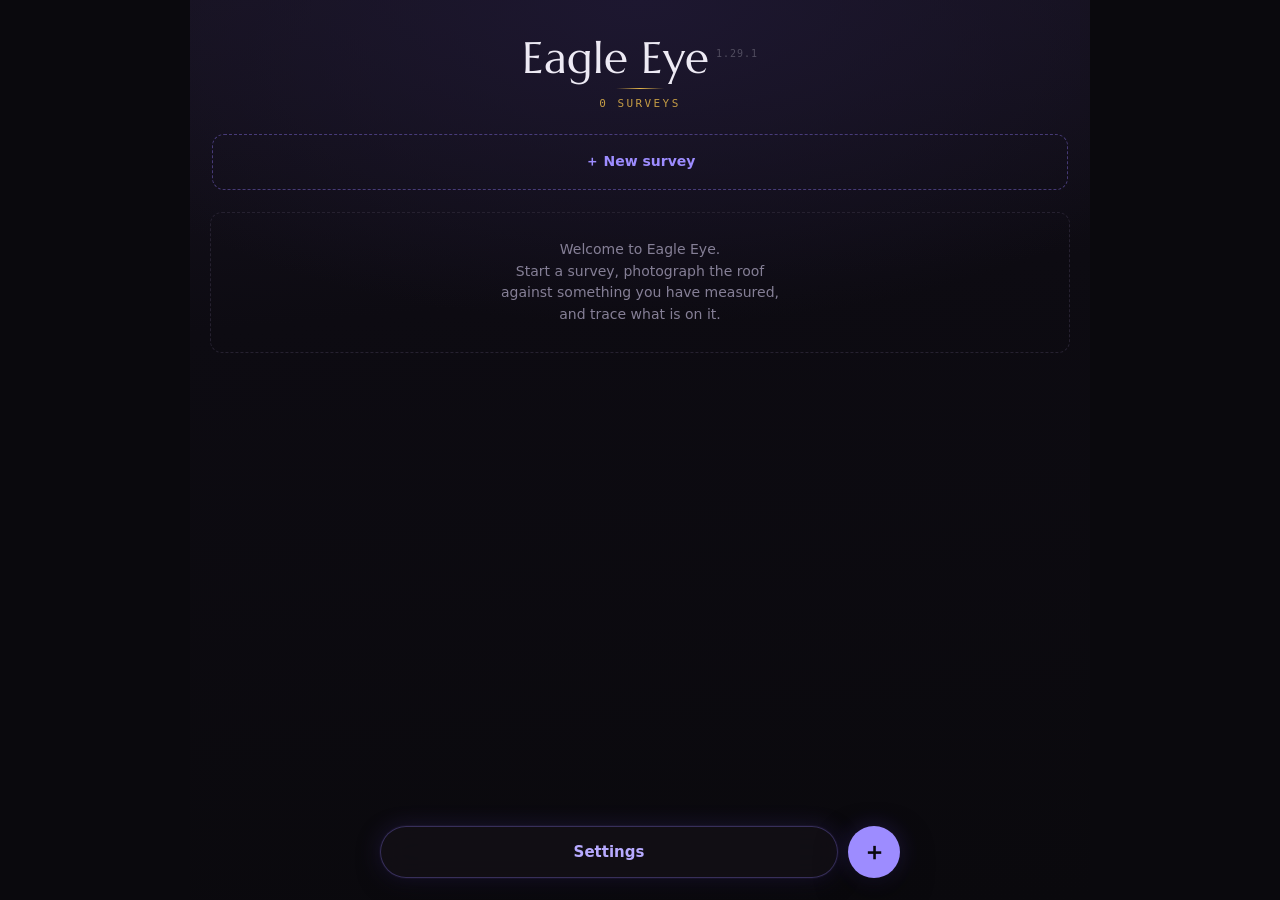
==== index.html @ 77078036 "v1.29.1 - levelling stops counting the compass as wobble FIELD REPORT: the deck reading "takes a lot" ====
<!DOCTYPE html>
<html lang="en">
<head>
<meta charset="utf-8">
<meta name="viewport" content="width=device-width, initial-scale=1, viewport-fit=cover, user-scalable=no">
<title>Eagle Eye</title>
<meta name="description" content="Roof survey — dimensions, heights and a HelioScope-ready KML from an iPhone camera.">
<meta name="apple-mobile-web-app-capable" content="yes">
<meta name="mobile-web-app-capable" content="yes">
<meta name="apple-mobile-web-app-status-bar-style" content="black-translucent">
<meta name="apple-mobile-web-app-title" content="Eagle Eye">
<meta name="theme-color" content="#0A090D">
<link rel="manifest" href="manifest.webmanifest">
<link rel="apple-touch-icon" href="icons/icon-180.png">
<link rel="icon" href="icons/icon-192.png">
<link rel="preconnect" href="https://fonts.googleapis.com">
<link rel="preconnect" href="https://fonts.gstatic.com" crossorigin>
<link href="https://fonts.googleapis.com/css2?family=Marcellus&display=swap" rel="stylesheet">
<!-- ?v= is not decoration. With no build step these filenames never change, and a
     static host that sends Last-Modified without Cache-Control invites the browser
     to cache them heuristically — so a deploy can be invisible on the very first
     load, before any service worker exists to go to the network. Bump this on
     every release; the service worker matches with ignoreSearch, so its offline
     copy is unaffected. -->
<link rel="stylesheet" href="style.css?v=1.29.1">
</head>
<body>
<div id="app"></div>
<script src="geo.js?v=1.29.1"></script>
<script src="app.js?v=1.29.1"></script>
<!-- Inert in a browser; in the native shell it feeds ARKit pose and factory
     intrinsics into the same globals the sensor path writes. -->
<script src="native.js?v=1.29.1"></script>
</body>
</html>
---- style.css ----
/* Eagle Eye — roof survey.

   LUXE DARK skin (from Solar Calculations/luxe-dark-theme.css): black body with
   purple-biased near-blacks, blue-leaning purple for everything you TOUCH,
   gold for everything you READ, and "ghost paint" — a glowing purple edge —
   on raised surfaces. Body text stays in ink, never in an accent. */
:root {
  /* native controls (selects, scrollbars) render dark without this */
  color-scheme: dark;

  /* accents — gold reads, purple touches */
  --gold: #E4B54A;
  --gold-light: #EFC968;
  --gold-series: #D9A93F;
  --purple: #9D8CFF;
  --purple-deep: #7B61FF;
  --purple-light: #B7AAFF;
  --purple-soft: rgba(125, 97, 255, 0.18);
  --red: #C96A5E;
  --red-light: #E0897D;
  --green: #6ED29A;

  /* grounds & ink */
  --bg: #0A090D;
  --surface: #121016;
  --surface-2: #191521;
  --sheet: #191521;
  --cream: #EDEAF4;          /* primary ink (name kept for the app's inline uses) */
  --ink-2: #B3ADC4;
  --muted: #857F96;
  --line: #262130;
  --ink: #0A090D;            /* dark text on filled accents */

  /* ghost paint */
  --ghost-border: 1px solid rgba(147, 124, 255, 0.30);
  --ghost-glow: 0 0 0 1px rgba(147, 124, 255, 0.05),
                0 0 22px rgba(124, 92, 255, 0.16),
                0 6px 22px rgba(0, 0, 0, 0.55);
  --ghost-sheen: linear-gradient(180deg, rgba(124, 92, 255, 0.06), transparent 42%);

  --safe-top: env(safe-area-inset-top, 0px);
  --safe-bottom: env(safe-area-inset-bottom, 0px);
}

* { box-sizing: border-box; -webkit-tap-highlight-color: transparent; }

/* Without this iOS treats a press-and-drag on the photo as a text selection:
   it flashes the blue highlight, raises its own magnifier over the loupe, and
   fires pointercancel — which is what made a traced point land where the drag
   began rather than where it ended. Inputs opt back in below. */
#app, .sheet, .scrim, .toast {
  -webkit-user-select: none; user-select: none;
  -webkit-touch-callout: none;
}
input, textarea, select { -webkit-user-select: text; user-select: text; }
html, body { margin: 0; padding: 0; height: 100%; background: var(--bg); overscroll-behavior: none; }
body {
  color: var(--cream);
  font-family: -apple-system, system-ui, sans-serif;
  -webkit-font-smoothing: antialiased;
  position: fixed; inset: 0; overflow: hidden;
}

#app {
  position: relative; height: 100%; display: flex; flex-direction: column;
  background: linear-gradient(175deg, #16121F 0%, #0D0B12 34%, #0A090D 100%);
  overflow: hidden;
  max-width: 560px; margin: 0 auto;
}
/* Capture and trace are full-bleed: a 560px column with letterboxing either side
   wastes the exact pixels that precision tapping needs. */
#app.wide { max-width: none; }

.serif { font-family: Marcellus, Georgia, serif; }
.mono { font-family: ui-monospace, SFMono-Regular, Menlo, monospace; }

@keyframes eeRise { from { transform: translateY(14px); opacity: 0; } to { transform: translateY(0); opacity: 1; } }
@keyframes eeBlink { 0%, 100% { opacity: 1; } 50% { opacity: 0.3; } }
@keyframes eeSpin { to { transform: rotate(360deg); } }

/* ============ screen scaffold ============ */
.screen {
  flex: 1; overflow-y: auto; -webkit-overflow-scrolling: touch;
  padding: calc(var(--safe-top) + 24px) 20px 40px;
  display: flex; flex-direction: column; gap: 18px;
  min-height: 0;
}
/* Nothing shrinks: in a flex column every child otherwise squashes once the
   content overflows, which smears the wordmark and chip rows on iOS. */
.screen > * { flex: 0 0 auto; }
.screen.home {
  padding: calc(var(--safe-top) + 30px) 20px 0;
  gap: 20px;
  background: radial-gradient(120% 60% at 50% 0%, #1D1730 0%, rgba(10,9,13,0) 60%);
}
.foot-spacer { height: calc(var(--safe-bottom) + 110px); flex: 0 0 auto; }

/* ============ wordmark ============ */
.wordmark-wrap { display: flex; flex-direction: column; align-items: center; gap: 8px; padding: 6px 0 2px; }
.wordmark { font-family: Marcellus, Georgia, serif; font-size: 44px; line-height: 1; color: var(--cream); }
.wordmark .ver {
  font-family: ui-monospace, SFMono-Regular, Menlo, monospace;
  font-size: 10px; letter-spacing: 0.1em; color: rgba(237,234,244,0.26);
  vertical-align: super; margin-left: 7px;
}
.gold-rule { width: 48px; height: 1px; background: linear-gradient(90deg, transparent, var(--gold), transparent); }
.stats { font-family: ui-monospace, monospace; font-size: 11px; letter-spacing: 0.22em; color: rgba(228,181,74,0.85); text-align: center; }

.head { display: flex; align-items: center; gap: 12px; }
.head .titles { display: flex; flex-direction: column; min-width: 0; flex: 1; }
.head .title { font-family: Marcellus, Georgia, serif; font-size: 25px; color: var(--cream); white-space: nowrap; overflow: hidden; text-overflow: ellipsis; }
.head .sub { font-size: 13px; color: var(--muted); white-space: nowrap; overflow: hidden; text-overflow: ellipsis; }

.icon-btn {
  width: 38px; height: 38px; border-radius: 999px; flex-shrink: 0;
  background: rgba(147,124,255,0.08); border: 1px solid rgba(147,124,255,0.22);
  display: flex; align-items: center; justify-content: center;
  color: var(--purple); font-size: 19px; cursor: pointer; padding: 0;
  font-family: inherit;
}
.icon-btn:active { background: var(--purple-soft); }
.icon-btn.dots { margin-left: auto; }

/* ============ segmented control ============ */
.seg {
  display: flex; gap: 4px; background: var(--surface); border: 1px solid var(--line);
  border-radius: 999px;
  padding: 4px; align-self: stretch;
  overflow-x: auto; overflow-y: hidden; scrollbar-width: none;
  -webkit-overflow-scrolling: touch;
}
.seg::-webkit-scrollbar { display: none; }
/* flex:0 0 auto or the chips squash into an unreadable line instead of scrolling */
.seg > button {
  flex: 1 0 auto;
  padding: 8px 14px; border-radius: 999px; font-size: 13px; font-weight: 600; cursor: pointer;
  color: var(--ink-2); background: none; border: none; font-family: inherit; white-space: nowrap;
}
.seg > button.active { background: var(--purple); color: var(--ink); }
.seg.tight > button { flex: 0 0 auto; padding: 7px 13px; }
.seg.purple > button.active { background: var(--purple); color: var(--ink); }

/* ============ project cards ============ */
.card-list { display: flex; flex-direction: column; gap: 13px; padding: 2px; }
.proj-card {
  position: relative; border-radius: 12px; overflow: hidden;
  background: var(--ghost-sheen), var(--surface);
  padding: 16px 18px; cursor: pointer;
  display: flex; flex-direction: column; gap: 5px;
  color: var(--cream);
}
.proj-card:active { background: var(--ghost-sheen), var(--surface-2); }
.proj-card .watermark {
  position: absolute; top: -22px; right: 4px;
  font-family: Marcellus, Georgia, serif; font-size: 104px;
  color: rgba(228,181,74,0.08); line-height: 1; pointer-events: none;
}
.proj-card .pc-name { font-family: Marcellus, Georgia, serif; font-size: 21px; color: var(--cream); }
.proj-card .pc-addr { font-size: 13px; color: var(--ink-2); }
.proj-card .pc-meta { font-family: ui-monospace, monospace; font-size: 10.5px; letter-spacing: 0.12em; color: rgba(228,181,74,0.85); margin-top: 4px; }

.add-card {
  border: 1.5px dashed rgba(147,124,255,0.4); border-radius: 12px; padding: 18px;
  display: flex; align-items: center; justify-content: center; gap: 8px;
  color: var(--purple); font-size: 14px; font-weight: 600; cursor: pointer;
}
.add-card:active { background: var(--purple-soft); }

.empty-note {
  text-align: center; padding: 26px 16px; color: var(--muted); font-size: 14px;
  border: 1.5px dashed var(--line); border-radius: 12px; line-height: 1.55;
}

/* ============ bottom bar ============ */
.bottom-bar {
  position: absolute; bottom: calc(var(--safe-bottom) + 22px); left: 20px; right: 20px;
  display: flex; gap: 10px; align-items: center; z-index: 10;
  max-width: 520px; margin: 0 auto;
}
.big-btn {
  flex: 1; display: flex; align-items: center; justify-content: center; gap: 9px;
  background: var(--purple); color: var(--ink); border: none; font-family: inherit;
  border-radius: 999px; padding: 16px 20px; font-size: 15px; font-weight: 700; cursor: pointer;
  box-shadow: 0 12px 32px rgba(0,0,0,0.5), 0 0 22px rgba(124,92,255,0.22);
}
.big-btn:active { background: var(--purple-deep); color: var(--cream); }
.big-btn.ghost {
  background: rgba(18,16,22,0.9); color: var(--purple-light);
  border: var(--ghost-border);
  box-shadow: var(--ghost-glow);
  -webkit-backdrop-filter: blur(14px); backdrop-filter: blur(14px);
}
.big-btn[disabled] { opacity: 0.4; pointer-events: none; }
.fab {
  position: relative; width: 52px; height: 52px; border-radius: 999px; flex-shrink: 0;
  display: flex; align-items: center; justify-content: center; cursor: pointer;
  box-shadow: 0 12px 32px rgba(0,0,0,0.5); border: none; font-family: inherit;
}
.fab.gold { background: var(--purple); color: var(--ink); font-size: 24px; font-weight: 600; box-shadow: 0 12px 32px rgba(0,0,0,0.5), 0 0 22px rgba(124,92,255,0.22); }
.fab.purple { background: var(--ghost-sheen), var(--surface-2); border: var(--ghost-border); box-shadow: var(--ghost-glow); color: var(--purple-light); font-size: 18px; }

/* ============ generic buttons ============ */
.btn-row { display: flex; gap: 10px; }
.btn {
  flex: 1; text-align: center; border-radius: 12px; padding: 13px 16px;
  font-size: 14px; font-weight: 700; cursor: pointer; border: none; font-family: inherit;
}
.btn.primary { background: var(--purple); color: var(--ink); }
.btn.primary:active { background: var(--purple-deep); color: var(--cream); }
.btn.ghost { background: rgba(237,234,244,0.06); color: var(--ink-2); border: 1px solid var(--line); }
.btn.ghost-gold { background: transparent; color: var(--purple); border: 1px solid rgba(147,124,255,0.45); }
.btn.danger { background: transparent; color: var(--red-light); border: 1px solid rgba(201,106,94,0.5); }
.btn[disabled] { opacity: 0.35; pointer-events: none; }
.btn.sm { padding: 9px 12px; font-size: 13px; border-radius: 10px; }

/* ============ panels & fields ============ */
.panel {
  background: var(--ghost-sheen), var(--surface);
  border: 1px solid rgba(147,124,255,0.16);
  border-radius: 12px; padding: 14px 16px;
  display: flex; flex-direction: column; gap: 11px;
}
.panel.gold { background: rgba(228,181,74,0.07); border-color: rgba(228,181,74,0.3); }
.panel.purple { background: var(--purple-soft); border-color: rgba(147,124,255,0.35); }
.panel.warn { background: rgba(201,106,94,0.09); border-color: rgba(201,106,94,0.34); }
.panel.good { background: rgba(110,210,154,0.08); border-color: rgba(110,210,154,0.3); }
.p-tag { font-family: ui-monospace, monospace; font-size: 10px; letter-spacing: 0.2em; color: var(--gold); }
.panel.purple .p-tag { color: var(--purple-light); }
.panel.warn .p-tag { color: var(--red-light); }
.panel.good .p-tag { color: var(--green); }
.p-body { font-size: 13px; line-height: 1.5; color: var(--ink-2); }
.p-body b { color: var(--cream); font-weight: 600; }

.field { display: flex; flex-direction: column; gap: 6px; }
.field > label { font-family: ui-monospace, monospace; font-size: 10px; letter-spacing: 0.16em; color: var(--muted); }
.inp {
  width: 100%; background: rgba(10,9,13,0.6); border: 1px solid var(--line);
  border-radius: 10px; padding: 12px 14px; color: var(--cream); font-size: 15px; font-family: inherit;
}
.inp:focus { outline: none; border-color: var(--purple); box-shadow: 0 0 0 1px rgba(147,124,255,0.2); }
.inp.mono { font-family: ui-monospace, monospace; font-size: 14px; }
textarea.inp { min-height: 72px; resize: vertical; }
.row2 { display: grid; grid-template-columns: 1fr 1fr; gap: 10px; }
.row3 { display: grid; grid-template-columns: 1fr 1fr 1fr; gap: 8px; }
.unit-suffix { position: relative; }
.unit-suffix > span {
  position: absolute; right: 12px; top: 50%; transform: translateY(-50%);
  font-family: ui-monospace, monospace; font-size: 11px; color: var(--muted); pointer-events: none;
}

/* ============ key/value readouts ============ */
.kv { display: flex; justify-content: space-between; align-items: baseline; gap: 10px; font-size: 13px; }
.kv > span:first-child { color: var(--muted); }
.kv > span:last-child { font-family: ui-monospace, monospace; color: var(--cream); text-align: right; }
.kv.good > span:last-child { color: var(--green); }
.kv.warn > span:last-child { color: var(--red-light); }

/* ============ tabs ============ */
.tabbar {
  display: flex; gap: 2px; padding: 4px; margin: 0 20px;
  background: var(--surface); border: 1px solid var(--line); border-radius: 999px; flex: 0 0 auto;
}
.tabbar > button {
  flex: 1; padding: 9px 4px; border-radius: 999px; border: none; font-family: inherit;
  font-size: 12.5px; font-weight: 600; cursor: pointer;
  background: none; color: var(--ink-2);
}
.tabbar > button.active { background: var(--purple); color: var(--ink); }

/* ============ checklist ============ */
.chk-list { display: flex; flex-direction: column; gap: 8px; }
.chk {
  display: flex; align-items: flex-start; gap: 11px; padding: 12px 13px;
  border-radius: 12px; border: 1px solid var(--line);
  background: var(--surface);
}
.chk[data-chk] { cursor: pointer; }
.chk[data-chk]:active { border-color: var(--purple); }
.chk .cg { font-size: 13px; line-height: 1.35; flex-shrink: 0; width: 14px; text-align: center; }
.chk .cmain { flex: 1; min-width: 0; display: flex; flex-direction: column; gap: 3px; }
.chk .ct { font-size: 14.5px; color: var(--cream); }
.chk .cd { font-size: 12.5px; line-height: 1.45; color: var(--ink-2); }
.chk .cx { color: var(--muted); font-size: 18px; flex-shrink: 0; }
.chk.block { border-color: rgba(201,106,94,0.5); background: rgba(201,106,94,0.08); }
.chk.block .cg { color: var(--red-light); }
.chk.warn { border-color: rgba(228,181,74,0.4); background: rgba(228,181,74,0.06); }
.chk.warn .cg { color: var(--gold); }
.chk.info .cg { color: var(--muted); }
.chk.ok { border-color: rgba(110,210,154,0.35); background: rgba(110,210,154,0.06); }
.chk.ok .cg { color: var(--green); }

/* stillness meter for the deck reading */
.hold-bar { height: 6px; border-radius: 3px; background: rgba(237,234,244,0.12); overflow: hidden; }
.hold-bar > div { height: 100%; width: 0; background: var(--purple); border-radius: 3px; transition: width 0.1s linear; }

/* ============ swipe to delete ============ */
/* The border lives on the wrapper, not the card: a clipped child's 1px border
   gets shaved along rounded corners at fractional device-pixel ratios. */
.card-wrap {
  position: relative; overflow: hidden; border-radius: 12px;
  border: var(--ghost-border);
  box-shadow: var(--ghost-glow);
  touch-action: pan-y;
}
.card-wrap .proj-card { position: relative; z-index: 1; box-shadow: none; border-radius: 11px; }
.card-actions { position: absolute; inset: 0 0 0 auto; width: 96px; display: flex; }
.swipe-btn {
  flex: 1; border: none; cursor: pointer; font-family: inherit;
  font-size: 13px; font-weight: 700; letter-spacing: 0.02em;
}
.swipe-btn.del { background: var(--red); color: #2A0F0B; }
.swipe-btn.del:active { filter: brightness(1.15); }
/* The open state must survive a re-render. Without this rule the tray existed in
   state but not on screen: any render snapped the card shut while ui.swipe still
   said open, so the next drag started from a -96px baseline and jumped. */
.card-wrap.open .proj-card { transform: translateX(-96px); transition: transform 0.16s ease; }

/* ============ shot chips ============ */
.stn-chip { position: relative; }
.stn-chip > .thumb.gone {
  display: flex; align-items: center; justify-content: center; text-align: center;
  font-family: ui-monospace, monospace; font-size: 9px; line-height: 1.25;
  color: var(--muted); background: var(--surface-2);
}
.stn-del {
  position: absolute; top: 3px; right: 3px; width: 20px; height: 20px; border-radius: 999px;
  background: rgba(10,9,13,0.82); border: 1px solid rgba(237,234,244,0.25);
  color: var(--red-light); font-size: 13px; line-height: 1; cursor: pointer;
  display: flex; align-items: center; justify-content: center; padding: 0; font-family: inherit;
}
.stn-del:active { background: var(--red); color: var(--ink); }
.chk-line {
  display: flex; align-items: center; gap: 10px; cursor: pointer;
  font-size: 13.5px; color: var(--ink-2); padding: 2px 0;
}
.chk-line input { width: 20px; height: 20px; accent-color: var(--purple); flex-shrink: 0; }

/* ============ tab badge ============ */
.tabbar { overflow-x: auto; scrollbar-width: none; }
.tabbar::-webkit-scrollbar { display: none; }
.tabbar > button { position: relative; flex: 1 0 auto; min-width: 58px; }
.tb-badge {
  position: absolute; top: 1px; right: 4px; min-width: 15px; height: 15px; border-radius: 8px;
  background: var(--red); color: #2A0F0B; font-size: 10px; font-weight: 700; font-style: normal;
  display: flex; align-items: center; justify-content: center; padding: 0 3px;
}
.tabbar > button.active .tb-badge { background: var(--ink); color: var(--gold); }

/* ============ coverage legend ============ */
.cov-legend {
  position: absolute; top: 12px; left: 12px;
  display: flex; align-items: center; gap: 10px; flex-wrap: wrap;
  background: rgba(10,9,13,0.8); -webkit-backdrop-filter: blur(12px); backdrop-filter: blur(12px);
  border: 1px solid var(--line); border-radius: 10px; padding: 7px 11px;
  font-family: ui-monospace, monospace; font-size: 10px; color: var(--ink-2);
  pointer-events: none;
}
.cov-legend span { display: inline-flex; align-items: center; gap: 5px; }
.cov-legend i { width: 9px; height: 9px; border-radius: 2px; display: inline-block; }
/* the coverage map says a cell was SEEN well, never that anything in it was measured */
.cov-legend em { font-style: normal; color: var(--muted); }

/* ============ live HUD ============ */
.live-row { display: flex; gap: 8px; align-items: center; }
.live-sel { flex: 1; padding: 10px 12px; font-size: 14px; }
.slider {
  width: 100%; -webkit-appearance: none; appearance: none; height: 3px; border-radius: 2px;
  background: rgba(237,234,244,0.18); outline: none; margin: 8px 0 2px;
}
.slider::-webkit-slider-thumb {
  -webkit-appearance: none; appearance: none; width: 26px; height: 26px; border-radius: 999px;
  background: var(--purple); border: 3px solid var(--ink); cursor: pointer;
}
.full-body > canvas#live-canvas { position: absolute; inset: 0; width: 100%; height: 100%; object-fit: cover; }

/* ============ canvas stages ============ */
.stage {
  position: relative; flex: 1 1 auto; min-height: 0; margin: 0;
  background: #07060A; overflow: hidden; touch-action: none;
}
.stage > canvas { position: absolute; inset: 0; width: 100%; height: 100%; display: block; }
.stage-chrome {
  position: absolute; left: 12px; right: 12px; bottom: 12px;
  display: flex; gap: 8px; align-items: center; pointer-events: none;
}
.stage-chrome > * { pointer-events: auto; }
.pill {
  display: inline-flex; align-items: center; gap: 7px;
  background: rgba(10,9,13,0.78); -webkit-backdrop-filter: blur(12px); backdrop-filter: blur(12px);
  border: 1px solid var(--line); border-radius: 999px;
  padding: 8px 13px; font-family: ui-monospace, monospace; font-size: 11px;
  color: var(--ink-2); cursor: pointer; white-space: nowrap;
}
.pill.gold { border-color: rgba(228,181,74,0.5); color: var(--gold-light); }
.pill.on { background: var(--purple); color: var(--ink); border-color: var(--purple); }
.pill.tiny { padding: 6px 10px; font-size: 10px; }
.stage-top {
  position: absolute; left: 12px; right: 12px; top: 12px;
  display: flex; gap: 8px; align-items: flex-start; flex-wrap: wrap; pointer-events: none;
}
.stage-top > * { pointer-events: auto; }

/* ============ full-screen modes (capture / trace) ============ */
.full {
  position: absolute; inset: 0; display: flex; flex-direction: column;
  background: #000; z-index: 40;
}
.full-head {
  display: flex; align-items: center; gap: 12px; flex: 0 0 auto;
  padding: calc(var(--safe-top) + 10px) 14px 10px;
  background: linear-gradient(180deg, rgba(10,9,13,0.95), rgba(10,9,13,0));
  position: absolute; top: 0; left: 0; right: 0; z-index: 3;
}
.full-head .ftitle { font-family: ui-monospace, monospace; font-size: 11px; letter-spacing: 0.2em; color: var(--gold); flex: 1; }
.close-btn {
  width: 34px; height: 34px; border-radius: 999px; border: none; font-family: inherit;
  background: rgba(237,234,244,0.12); color: var(--cream);
  display: flex; align-items: center; justify-content: center; font-size: 20px; cursor: pointer;
}
.full-body { flex: 1 1 auto; position: relative; min-height: 0; background: #000; touch-action: none; overflow: hidden; }
.full-body > video, .full-body > canvas { position: absolute; inset: 0; width: 100%; height: 100%; object-fit: cover; display: block; }
.full-body > canvas.fit { object-fit: contain; }
.full-foot {
  flex: 0 0 auto; padding: 12px 16px calc(var(--safe-bottom) + 14px);
  background: linear-gradient(0deg, rgba(10,9,13,0.97) 60%, rgba(10,9,13,0));
  display: flex; flex-direction: column; gap: 11px;
  max-height: 46%; overflow-y: auto; -webkit-overflow-scrolling: touch;
}
/* Nothing in the footer shrinks. This is the same trap the home screen documents:
   in a flex column every child squashes once the content overflows, and a .seg
   has no intrinsic height to defend itself — so the reference presets and the
   mode selector collapsed to slivers a few pixels tall and looked like they
   had been removed. They were there the whole time, crushed. */
.full-foot > * { flex: 0 0 auto; }

/* ============ shutter ============ */
.shutter-row { display: flex; align-items: center; justify-content: center; gap: 26px; }
.shutter {
  width: 68px; height: 68px; border-radius: 999px; border: 3px solid var(--cream);
  display: flex; align-items: center; justify-content: center; cursor: pointer; flex-shrink: 0;
  background: none; padding: 0;
}
.shutter > div { width: 54px; height: 54px; border-radius: 999px; background: var(--cream); }
.shutter:active > div { background: var(--purple); }
.shutter[disabled] { opacity: 0.4; pointer-events: none; }

/* ============ attitude readout ============ */
.att-grid { display: grid; grid-template-columns: repeat(3, 1fr); gap: 8px; }
.att-cell {
  background: rgba(10,9,13,0.7); border: 1px solid var(--line); border-radius: 10px;
  padding: 8px 6px; text-align: center;
}
.att-cell .al { font-family: ui-monospace, monospace; font-size: 9px; letter-spacing: 0.14em; color: var(--muted); }
.att-cell .av { font-family: ui-monospace, monospace; font-size: 17px; color: var(--gold); }
.att-cell.bad .av { color: var(--red-light); }
.att-cell.good .av { color: var(--green); }

/* ============ tilt guide ============ */
.tilt-bar {
  position: relative; height: 5px; border-radius: 3px; background: rgba(237,234,244,0.12); overflow: hidden;
}
.tilt-bar > .band { position: absolute; top: 0; bottom: 0; background: rgba(110,210,154,0.3); }
.tilt-bar > .mark { position: absolute; top: -3px; width: 3px; height: 11px; border-radius: 2px; background: var(--gold); }

/* ============ loupe ============ */
.loupe {
  position: absolute; width: 128px; height: 128px; border-radius: 999px;
  border: 2px solid var(--purple); overflow: hidden; pointer-events: none; z-index: 6;
  box-shadow: 0 0 22px rgba(124,92,255,0.25), 0 10px 30px rgba(0,0,0,0.65); background: #000;
}
.loupe > canvas { width: 100%; height: 100%; display: block; }

/* ============ tool rail ============ */
.tool-rail { display: flex; gap: 7px; overflow-x: auto; scrollbar-width: none; padding-bottom: 2px; }
.tool-rail::-webkit-scrollbar { display: none; }
.tool {
  flex: 0 0 auto; display: flex; flex-direction: column; align-items: center; gap: 3px;
  min-width: 66px; padding: 9px 8px; border-radius: 12px; cursor: pointer;
  background: var(--surface); border: 1px solid var(--line);
  color: var(--ink-2); font-family: inherit;
}
.tool.active { background: var(--purple-soft); border-color: var(--purple); color: var(--purple-light); }
.tool .ti { font-size: 17px; line-height: 1; }
.tool .tl { font-size: 10.5px; font-weight: 600; }

/* ============ object rows ============ */
.obj-list { display: flex; flex-direction: column; gap: 8px; }
.obj-row {
  display: flex; align-items: center; gap: 11px; cursor: pointer;
  background: var(--surface); border: 1px solid var(--line);
  border-radius: 12px; padding: 11px 13px;
}
.obj-row:active { border-color: var(--purple); }
.obj-row.sel { border-color: var(--purple); background: var(--purple-soft); }
.obj-glyph {
  width: 32px; height: 32px; border-radius: 9px; flex-shrink: 0;
  display: flex; align-items: center; justify-content: center; font-size: 14px;
  background: rgba(228,181,74,0.14); color: var(--gold);
}
.obj-glyph.cyl { background: var(--purple-soft); color: var(--purple-light); border-radius: 999px; }
.obj-glyph.out { background: rgba(237,234,244,0.1); color: var(--ink-2); }
.obj-glyph.pt { background: rgba(110,210,154,0.16); color: var(--green); border-radius: 999px; }
.obj-main { flex: 1; min-width: 0; display: flex; flex-direction: column; gap: 2px; }
.obj-name { font-size: 14.5px; color: var(--cream); white-space: nowrap; overflow: hidden; text-overflow: ellipsis; }
.obj-dims { font-family: ui-monospace, monospace; font-size: 11px; color: var(--muted); }
.obj-h { font-family: ui-monospace, monospace; font-size: 12px; color: var(--gold); flex-shrink: 0; }

/* ============ station chips ============ */
.stn-list { display: flex; gap: 8px; overflow-x: auto; scrollbar-width: none; padding: 2px; }
.stn-list::-webkit-scrollbar { display: none; }
.stn-chip {
  flex: 0 0 auto; width: 92px; border-radius: 11px; overflow: hidden; cursor: pointer;
  border: 1px solid rgba(147,124,255,0.22); background: var(--surface);
}
.stn-chip.unreg { border-color: rgba(201,106,94,0.55); }
.stn-chip > .thumb { width: 100%; height: 62px; object-fit: cover; display: block; background: var(--surface-2); }
.stn-chip > .sl { padding: 5px 7px; font-family: ui-monospace, monospace; font-size: 9.5px; color: var(--ink-2); white-space: nowrap; overflow: hidden; text-overflow: ellipsis; }
.stn-chip.unreg > .sl { color: var(--red-light); }

/* ============ sheets & scrims ============ */
.scrim { position: fixed; inset: 0; background: rgba(5,4,8,0.72); z-index: 50; -webkit-backdrop-filter: blur(3px); backdrop-filter: blur(3px); }
.sheet {
  position: fixed; left: 0; right: 0; bottom: 0; z-index: 51;
  background: var(--ghost-sheen), var(--sheet);
  border-radius: 18px 18px 0 0;
  border-top: var(--ghost-border);
  box-shadow: 0 -8px 40px rgba(124,92,255,0.14), 0 -12px 40px rgba(0,0,0,0.6);
  padding: 18px 20px calc(var(--safe-bottom) + 20px);
  display: flex; flex-direction: column; gap: 13px;
  max-height: 88%; overflow-y: auto; -webkit-overflow-scrolling: touch;
  max-width: 560px; margin: 0 auto;
  animation: eeRise 0.18s ease;
}
.sheet-head { display: flex; align-items: center; gap: 10px; }
.sheet-head .sh-title { font-family: Marcellus, Georgia, serif; font-size: 21px; color: var(--cream); flex: 1; }
.modal-label { font-family: ui-monospace, monospace; font-size: 10px; letter-spacing: 0.22em; color: var(--gold); }
.m-item {
  padding: 14px 4px; font-size: 15px; cursor: pointer; text-align: center;
  border-top: 1px solid var(--line);
}
.m-item.gold { color: var(--purple); } .m-item.red { color: var(--red-light); } .m-item.dim { color: var(--muted); }

/* ============ toast ============ */
.toast {
  position: fixed; left: 50%; transform: translateX(-50%);
  bottom: calc(var(--safe-bottom) + 96px); z-index: 90;
  background: var(--ghost-sheen), rgba(25,21,33,0.97);
  border: var(--ghost-border);
  border-radius: 999px; padding: 11px 20px; font-size: 13.5px; color: var(--cream);
  box-shadow: var(--ghost-glow); animation: eeRise 0.18s ease;
  max-width: 88vw; text-align: center;
}

/* ============ hint strip ============ */
.hint {
  font-size: 12.5px; line-height: 1.45; color: var(--ink-2);
  text-align: center; padding: 0 4px;
}
.hint b { color: var(--gold); font-weight: 600; }
.step-dots { display: flex; gap: 6px; justify-content: center; }
.step-dots > i { width: 7px; height: 7px; border-radius: 999px; background: rgba(237,234,244,0.2); }
.step-dots > i.on { background: var(--purple); }
.step-dots > i.done { background: rgba(147,124,255,0.45); }

/* ============ desktop ============ */
@media (min-width: 900px) {
  #app { max-width: 900px; }
  .screen.home { padding-bottom: 0; }
  .card-list { display: grid; grid-template-columns: 1fr 1fr; gap: 14px; }
  .add-card { grid-column: 1 / -1; }
  .row3 { grid-template-columns: repeat(3, 1fr); }
}

/* ============ native AR: the page goes clear ============

   In the native shell an ARSCNView draws the live camera BEHIND this page.
   Everywhere else the app paints its own ground, so the class is toggled on
   only for the capture and live screens — otherwise the home screen would have
   a roof moving about behind it. The head and foot chrome keep their gradients:
   they are what makes the readouts legible over a bright sky. */
.ee-ar-live,
.ee-ar-live body,
.ee-ar-live #app,
.ee-ar-live #app.wide,
.ee-ar-live .full,
.ee-ar-live .full-body,
.ee-ar-live .stage {
  background: transparent !important;
}
/* The video element is absent under ARKit; the canvas overlay must not paint a
   ground of its own either. */
.ee-ar-live .full-body > canvas {
  background: transparent !important;
}
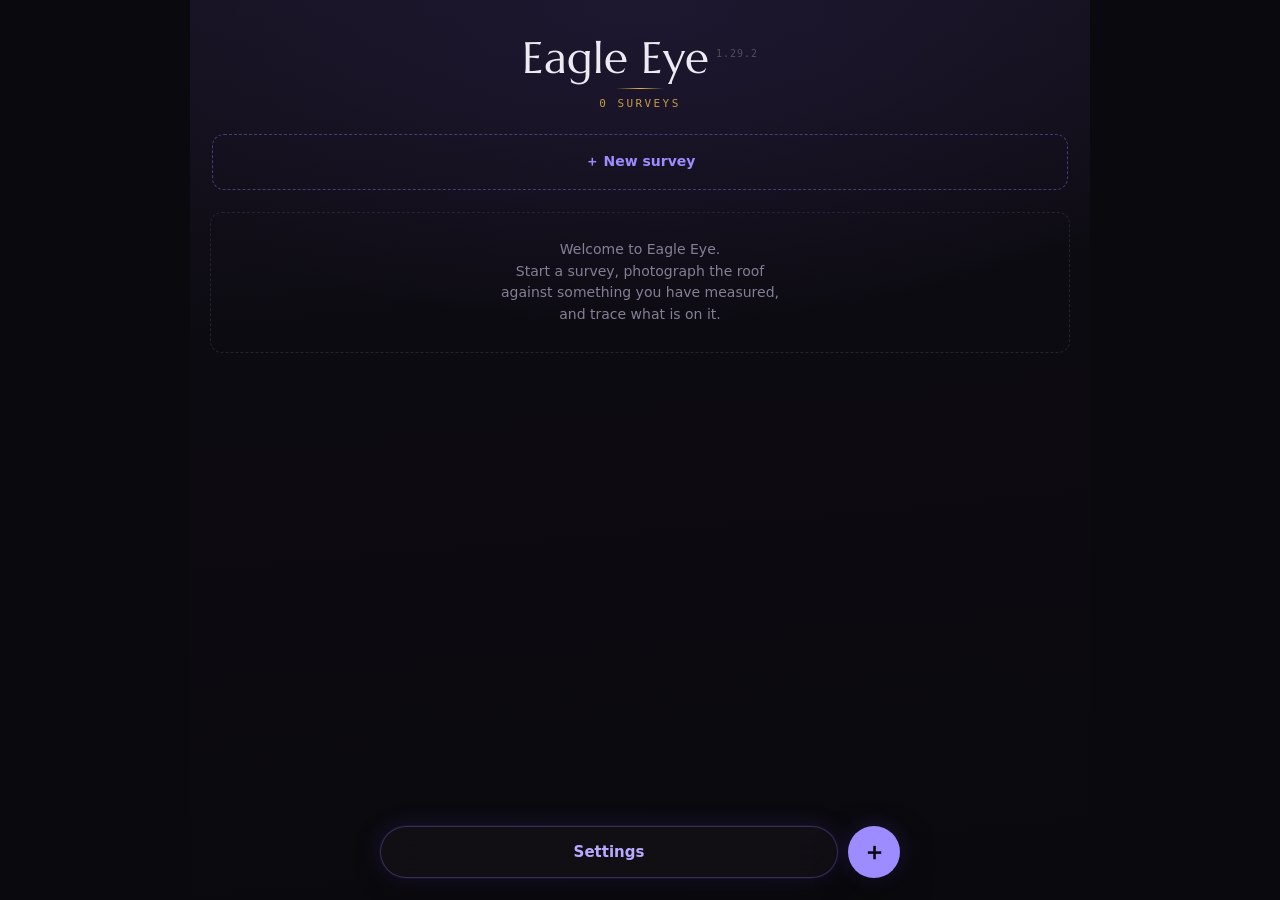
==== commit 53dec8e8: "v1.29.2 - the shutter works, and the hardware button works too THE DEAD SHUTTER WAS MINE, one line, " ====
--- a/index.html
+++ b/index.html
@@ -22,14 +22,14 @@
      load, before any service worker exists to go to the network. Bump this on
      every release; the service worker matches with ignoreSearch, so its offline
      copy is unaffected. -->
-<link rel="stylesheet" href="style.css?v=1.29.1">
+<link rel="stylesheet" href="style.css?v=1.29.2">
 </head>
 <body>
 <div id="app"></div>
-<script src="geo.js?v=1.29.1"></script>
-<script src="app.js?v=1.29.1"></script>
+<script src="geo.js?v=1.29.2"></script>
+<script src="app.js?v=1.29.2"></script>
 <!-- Inert in a browser; in the native shell it feeds ARKit pose and factory
      intrinsics into the same globals the sensor path writes. -->
-<script src="native.js?v=1.29.1"></script>
+<script src="native.js?v=1.29.2"></script>
 </body>
 </html>
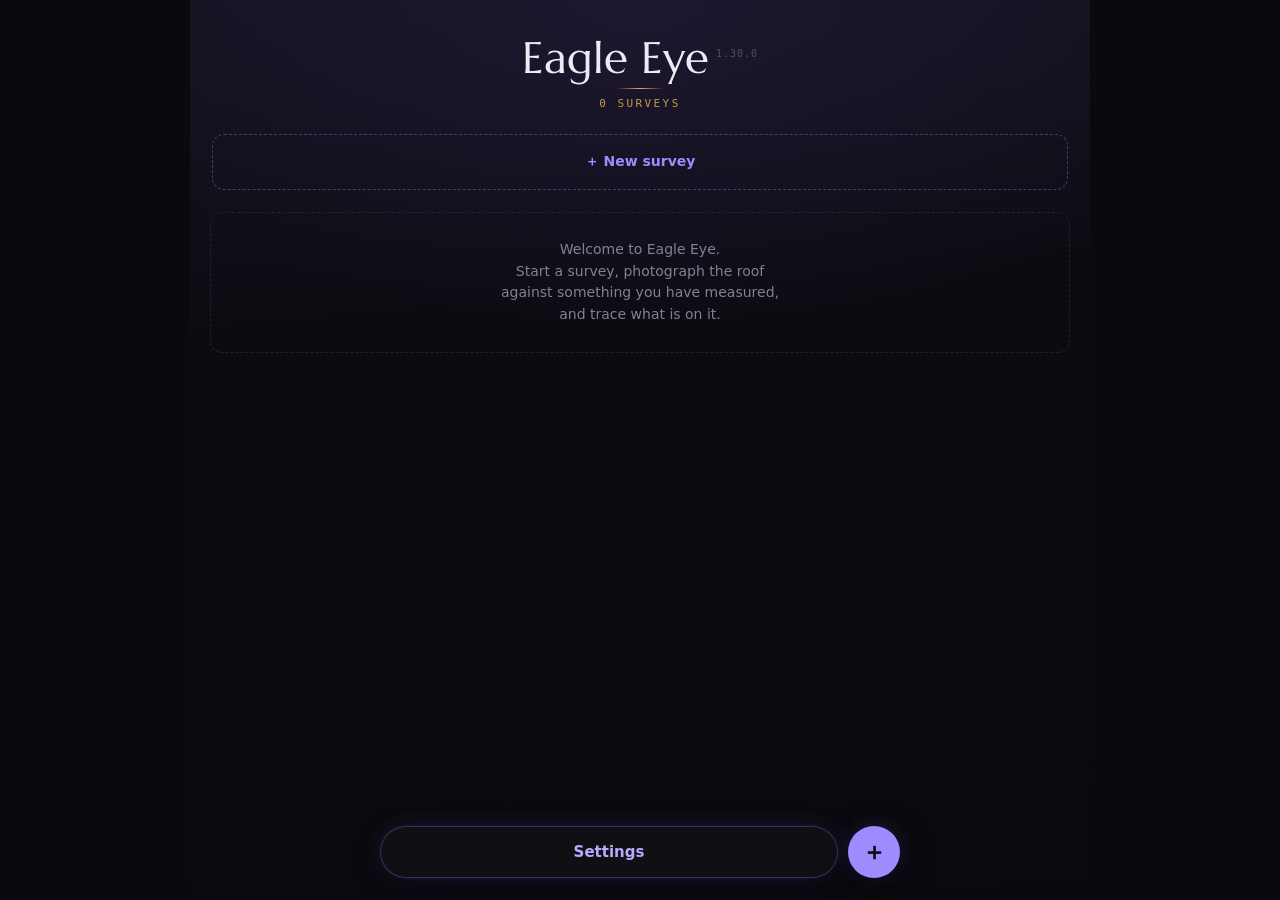
==== commit 9fef4373: "v1.30.0 - walk and record A roof is not a sequence of decisions about where to stand; it is a walk. " ====
--- a/index.html
+++ b/index.html
@@ -22,14 +22,14 @@
      load, before any service worker exists to go to the network. Bump this on
      every release; the service worker matches with ignoreSearch, so its offline
      copy is unaffected. -->
-<link rel="stylesheet" href="style.css?v=1.29.2">
+<link rel="stylesheet" href="style.css?v=1.30.0">
 </head>
 <body>
 <div id="app"></div>
-<script src="geo.js?v=1.29.2"></script>
-<script src="app.js?v=1.29.2"></script>
+<script src="geo.js?v=1.30.0"></script>
+<script src="app.js?v=1.30.0"></script>
 <!-- Inert in a browser; in the native shell it feeds ARKit pose and factory
      intrinsics into the same globals the sensor path writes. -->
-<script src="native.js?v=1.29.2"></script>
+<script src="native.js?v=1.30.0"></script>
 </body>
 </html>
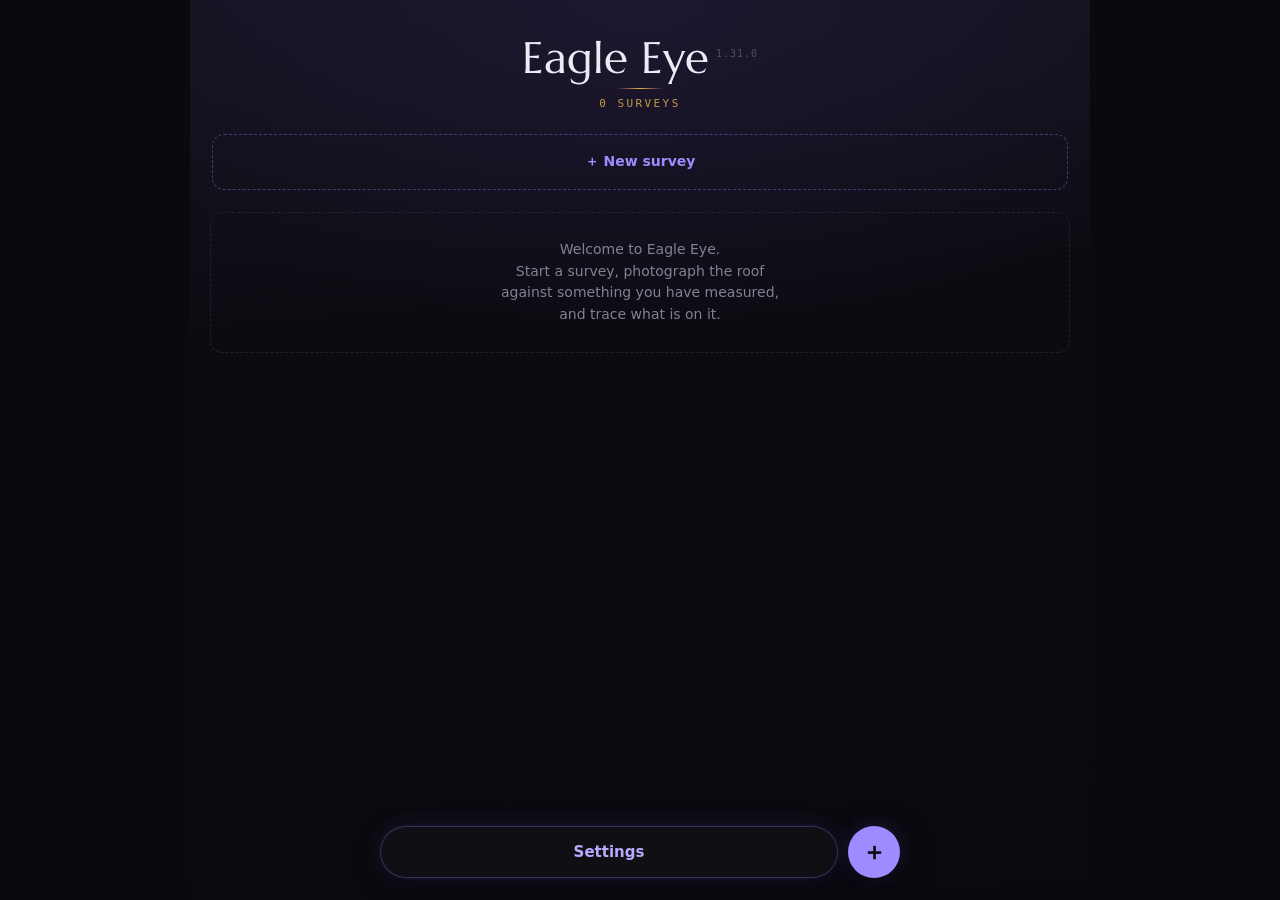
==== commit 69e9b34d: "v1.31.0 - the first real roof: photos become files, and the roof proposes itself Site one: Ecotex. A" ====
--- a/index.html
+++ b/index.html
@@ -22,14 +22,14 @@
      load, before any service worker exists to go to the network. Bump this on
      every release; the service worker matches with ignoreSearch, so its offline
      copy is unaffected. -->
-<link rel="stylesheet" href="style.css?v=1.30.0">
+<link rel="stylesheet" href="style.css?v=1.31.0">
 </head>
 <body>
 <div id="app"></div>
-<script src="geo.js?v=1.30.0"></script>
-<script src="app.js?v=1.30.0"></script>
+<script src="geo.js?v=1.31.0"></script>
+<script src="app.js?v=1.31.0"></script>
 <!-- Inert in a browser; in the native shell it feeds ARKit pose and factory
      intrinsics into the same globals the sensor path writes. -->
-<script src="native.js?v=1.30.0"></script>
+<script src="native.js?v=1.31.0"></script>
 </body>
 </html>
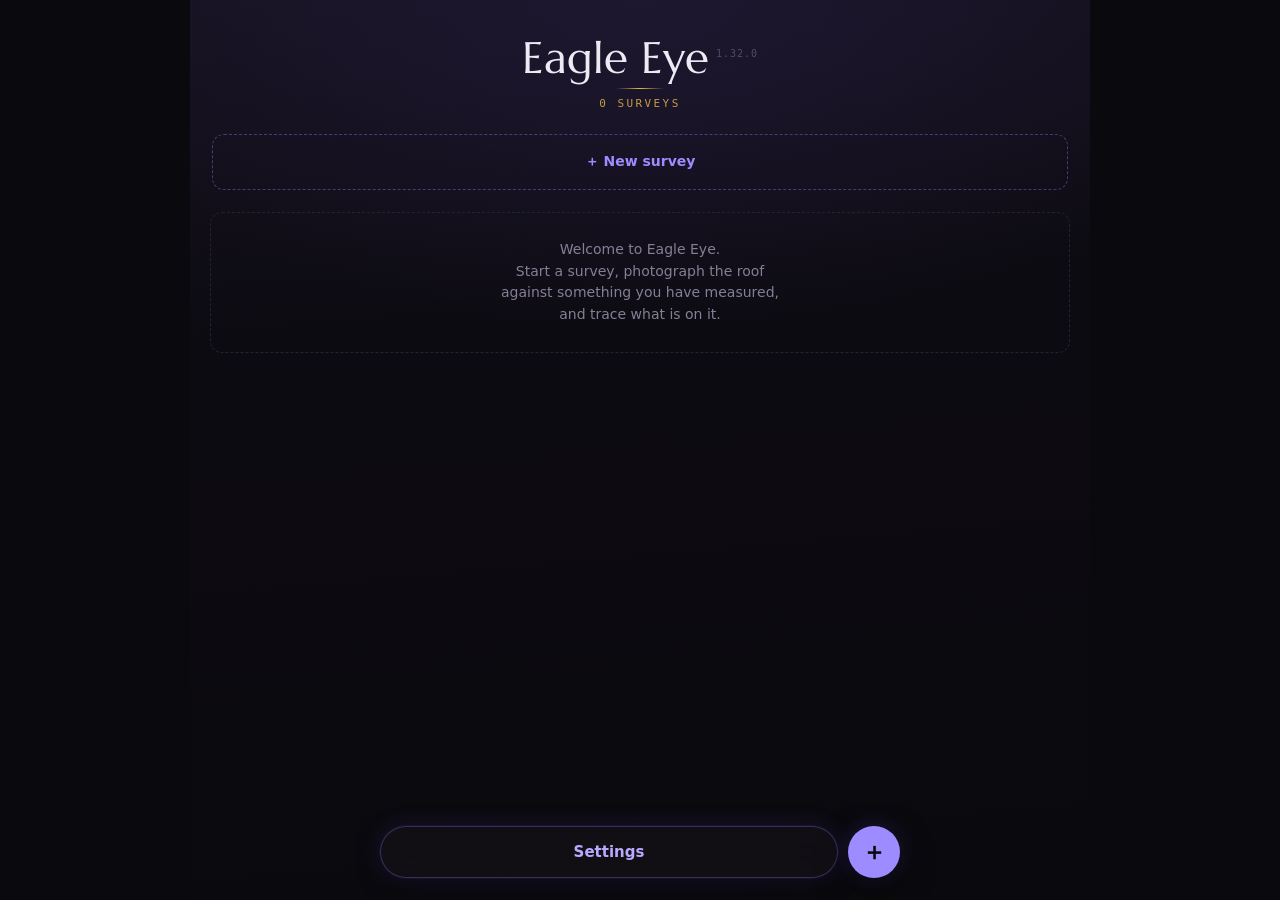
==== commit 1b3e89b1: "v1.32.0 - review mode, merged units, the parapet, photos optional Phase three, items one to three of" ====
--- a/index.html
+++ b/index.html
@@ -22,14 +22,14 @@
      load, before any service worker exists to go to the network. Bump this on
      every release; the service worker matches with ignoreSearch, so its offline
      copy is unaffected. -->
-<link rel="stylesheet" href="style.css?v=1.31.0">
+<link rel="stylesheet" href="style.css?v=1.32.0">
 </head>
 <body>
 <div id="app"></div>
-<script src="geo.js?v=1.31.0"></script>
-<script src="app.js?v=1.31.0"></script>
+<script src="geo.js?v=1.32.0"></script>
+<script src="app.js?v=1.32.0"></script>
 <!-- Inert in a browser; in the native shell it feeds ARKit pose and factory
      intrinsics into the same globals the sensor path writes. -->
-<script src="native.js?v=1.31.0"></script>
+<script src="native.js?v=1.32.0"></script>
 </body>
 </html>
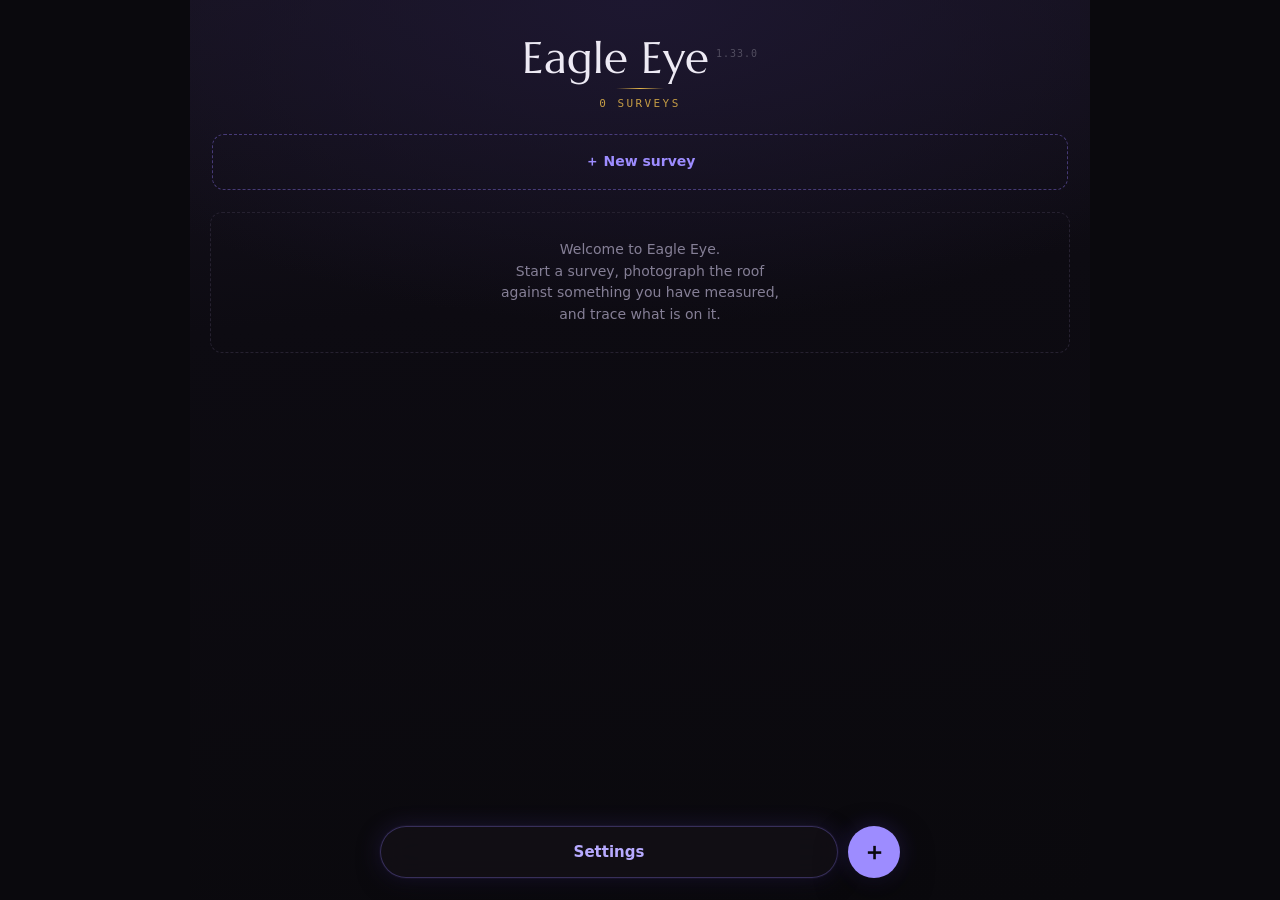
==== commit 24b41e63: "v1.33.0 - intrinsics travel with the shot; the ultra-wide is probed and offered The question was whe" ====
--- a/index.html
+++ b/index.html
@@ -22,14 +22,14 @@
      load, before any service worker exists to go to the network. Bump this on
      every release; the service worker matches with ignoreSearch, so its offline
      copy is unaffected. -->
-<link rel="stylesheet" href="style.css?v=1.32.0">
+<link rel="stylesheet" href="style.css?v=1.33.0">
 </head>
 <body>
 <div id="app"></div>
-<script src="geo.js?v=1.32.0"></script>
-<script src="app.js?v=1.32.0"></script>
+<script src="geo.js?v=1.33.0"></script>
+<script src="app.js?v=1.33.0"></script>
 <!-- Inert in a browser; in the native shell it feeds ARKit pose and factory
      intrinsics into the same globals the sensor path writes. -->
-<script src="native.js?v=1.32.0"></script>
+<script src="native.js?v=1.33.0"></script>
 </body>
 </html>
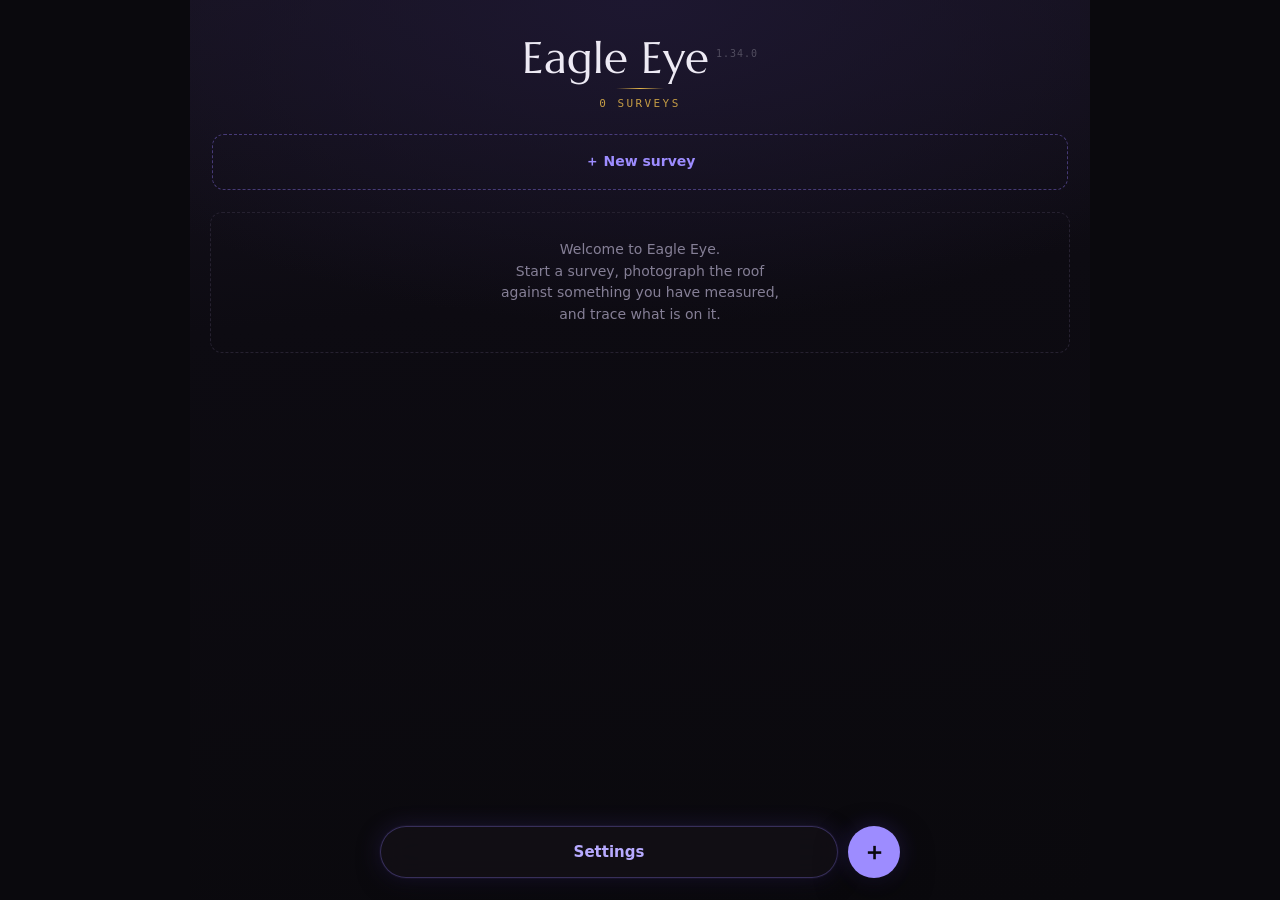
==== commit 2f150a7c: "v1.34.0 - the native capture screen The first screen to leave the web view, and the one the bridge s" ====
--- a/index.html
+++ b/index.html
@@ -22,14 +22,14 @@
      load, before any service worker exists to go to the network. Bump this on
      every release; the service worker matches with ignoreSearch, so its offline
      copy is unaffected. -->
-<link rel="stylesheet" href="style.css?v=1.33.0">
+<link rel="stylesheet" href="style.css?v=1.34.0">
 </head>
 <body>
 <div id="app"></div>
-<script src="geo.js?v=1.33.0"></script>
-<script src="app.js?v=1.33.0"></script>
+<script src="geo.js?v=1.34.0"></script>
+<script src="app.js?v=1.34.0"></script>
 <!-- Inert in a browser; in the native shell it feeds ARKit pose and factory
      intrinsics into the same globals the sensor path writes. -->
-<script src="native.js?v=1.33.0"></script>
+<script src="native.js?v=1.34.0"></script>
 </body>
 </html>
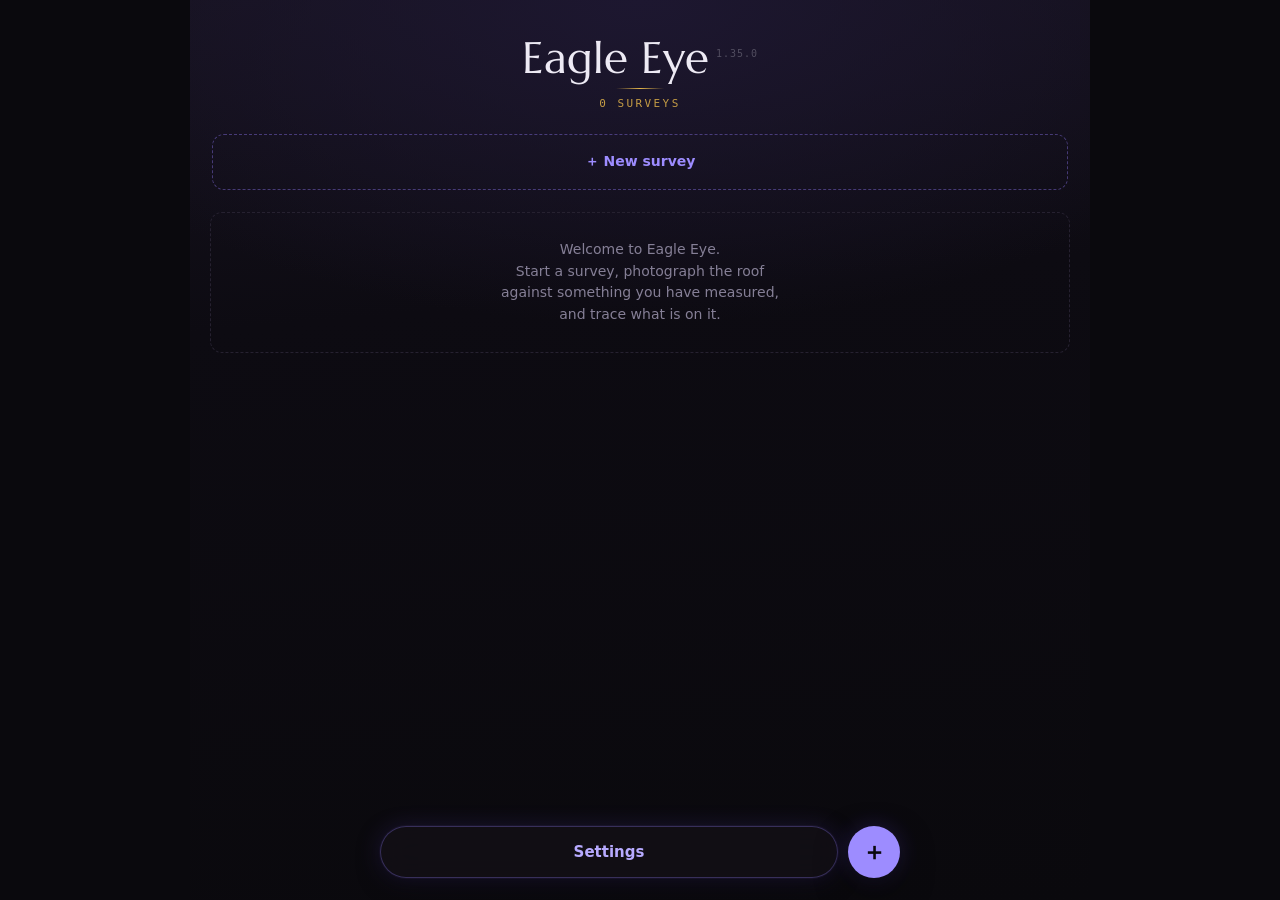
==== commit a25b76f2: "v1.35.0 - the see-through: what ARKit sees, drawn as it sees it The field question: on the capture s" ====
--- a/index.html
+++ b/index.html
@@ -22,14 +22,14 @@
      load, before any service worker exists to go to the network. Bump this on
      every release; the service worker matches with ignoreSearch, so its offline
      copy is unaffected. -->
-<link rel="stylesheet" href="style.css?v=1.34.0">
+<link rel="stylesheet" href="style.css?v=1.35.0">
 </head>
 <body>
 <div id="app"></div>
-<script src="geo.js?v=1.34.0"></script>
-<script src="app.js?v=1.34.0"></script>
+<script src="geo.js?v=1.35.0"></script>
+<script src="app.js?v=1.35.0"></script>
 <!-- Inert in a browser; in the native shell it feeds ARKit pose and factory
      intrinsics into the same globals the sensor path writes. -->
-<script src="native.js?v=1.34.0"></script>
+<script src="native.js?v=1.35.0"></script>
 </body>
 </html>
